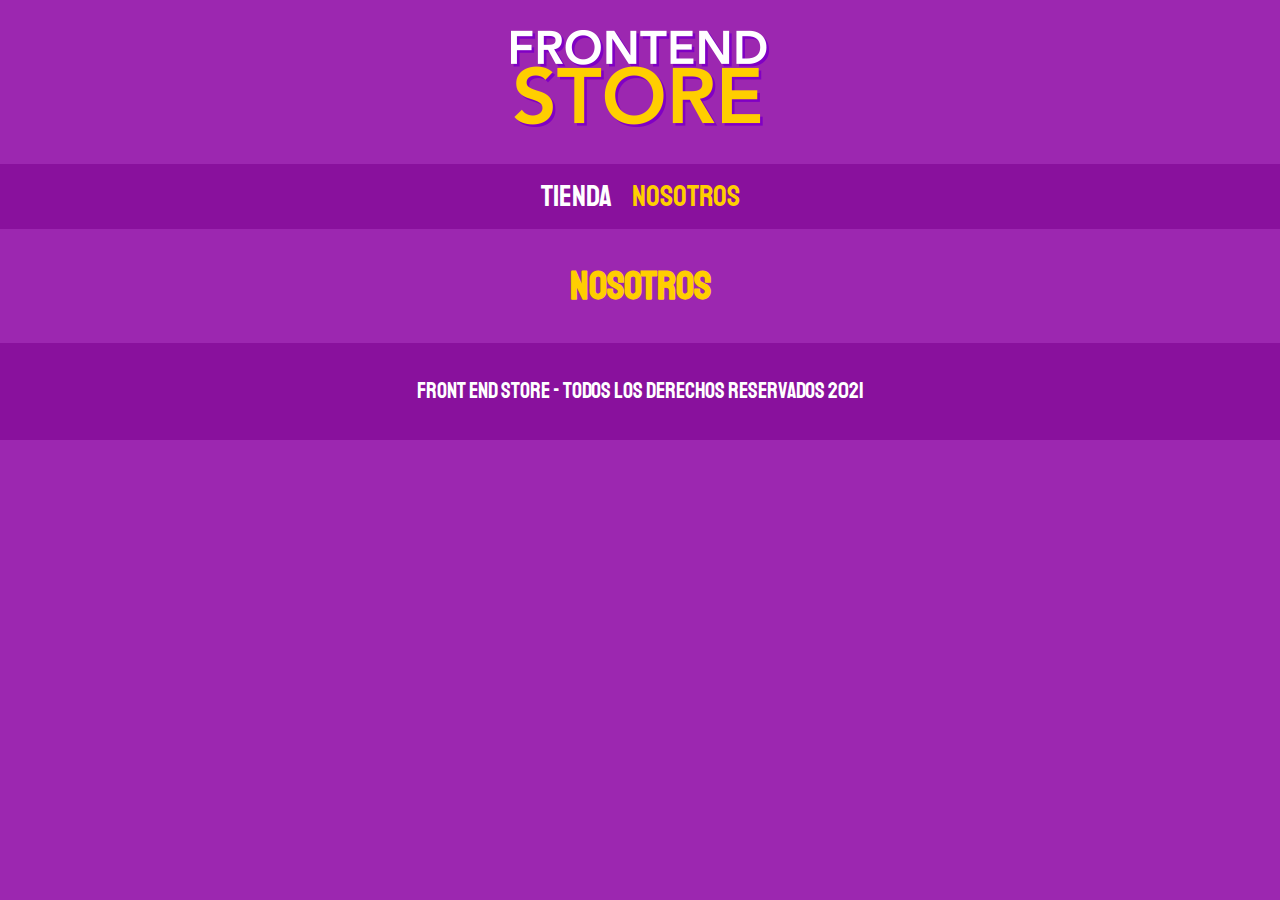
==== nosotros.html @ b80949f5 "store html" ====
<!DOCTYPE html>
<html lang="en">
<head>
    <meta charset="UTF-8">
    <meta http-equiv="X-UA-Compatible" content="IE=edge">
    <meta name="viewport" content="width=device-width, initial-scale=1.0">
    <title>FrontEnd Store</title>
    <link rel="stylesheet" href="css/normalize.css">
    <link rel="stylesheet" href="css/style.css">
    <link rel="preconnect" href="https://fonts.gstatic.com">
    <link href="https://fonts.googleapis.com/css2?family=Staatliches&display=swap" rel="stylesheet">
</head>
<body>
    <header class="header">
        <a href="index.html">
            <img class="header__logo" src="img/logo.png" alt="Logotipo">
        </a>
    </header>

    <nav class="navegacion">
        <a class="navegacion__enlace " href="index.html">Tienda</a>
        <a class="navegacion__enlace navegacion__enlace--activo" href="nosotros.html">Nosotros</a>
    </nav>

    <main class="contenedor">
        <h1>Nosotros</h1>
    </main>

    <footer class="footer">
        <p class="footer__texto">Front End Store - Todos los derechos reservados 2021</p>
    </footer>
</body>
</html>
---- css/style.css ----
:root {
    --primario:#9C27B0;
    --primarioOscuro:#89119D;
    --secundario:#FFCE00;
    --secundarioOscuro:rgb(233,187,2);
    --blanco:#FFF;
    --negro:#000;

    --fuentePrincipal: 'Staatliches', cursive;
}

html {
    box-sizing: border-box;
    font-size: 62.5%;
}

*,*:before,*:after {
    box-sizing: inherit;
}

/* Globales */ 
body {
    background-color: var(--primario);
    font-size: 1.6rem;
    line-height: 1.5;
}

p {
    font-size: 1.8rem;
    font-family: Arial, Helvetica, sans-serif;
    color: var(--blanco);
}

a {
    text-decoration: none;
}

img {
    max-width: 100%;
}

.contenedor {
    max-width: 120rem;
    margin:0 auto;
}

h1,h2,h3 {
    text-align: center;
    color: var(--secundario);
    font-family: var(--fuentePrincipal);
}

h1 { font-size: 4rem;}

h2 {font-size: 3.2rem;}

h3 {font-size: 2.4rem;}


/** Header **/
.header {
    display: flex;
    justify-content: center;
}

.header__logo {
    margin: 3rem 0;
}

/** Navegacion **/

.navegacion {
    background-color: var(--primarioOscuro);
    padding: 1rem 0;
    display: flex;
    justify-content: center;
    gap:2rem; /* nueva forma de agregar espacio */ 
}

.navegacion__enlace {
    font-family: var(--fuentePrincipal);
    color: var(--blanco);
    font-size: 3rem;
    /*margin-right: 2rem;*/
}

/* .navegacion__enlace:last-of-type {
    margin-right: 0;
} */

.navegacion__enlace:hover,
.navegacion__enlace--activo {
    color: var(--secundario);
}

.footer {
    background-color: var(--primarioOscuro);
    padding: 1rem 0;
    margin-top: 2rem;
}

.footer__texto {
    font-family: var(--fuentePrincipal);
    text-align: center;
    font-size: 2.2rem;
}

/** Grid **/

.grid {
    display:grid;
    grid-template-columns: repeat(3,1fr);
    gap: 2rem;
}


/** Productos **/
.producto {
    background-color: var(--primarioOscuro);
    padding: 1rem;
    
}

.producto__imagen {
    width: 100%;
}

.producto__nombre {
    font-size: 4rem;
}

.producto__precio {
    font-size: 2.8rem;
    color: var(--secundario)
}

.producto__nombre,
.producto__precio{
    font-family: var(--fuentePrincipal);
    margin:1rem 0;
    text-align: center;
}

/** Graficos **/

.grafico {
    min-height: 30rem;
    background-repeat: no-repeat;
    background-size: cover;
}

.grafico--camisas {
    grid-row: 2 / 3;
    grid-column: 1/3;
    background-image: url(../img/grafico1.jpg);
    
}

.grafico--node {
    grid-row: 5/6;
    grid-column: 2 / 4;
    background-image: url(../img/grafico2.jpg);
    
}

@media(max-width:768px){
    .grid {
        display:grid;
        grid-template-columns: repeat(2,1fr);
        gap: 2rem;
    }

    .grafico--camisas {
        grid-column: 1/3;
    }

    .grafico--node {
        grid-row: 8/9;
        grid-column: 1/3;
    }
}
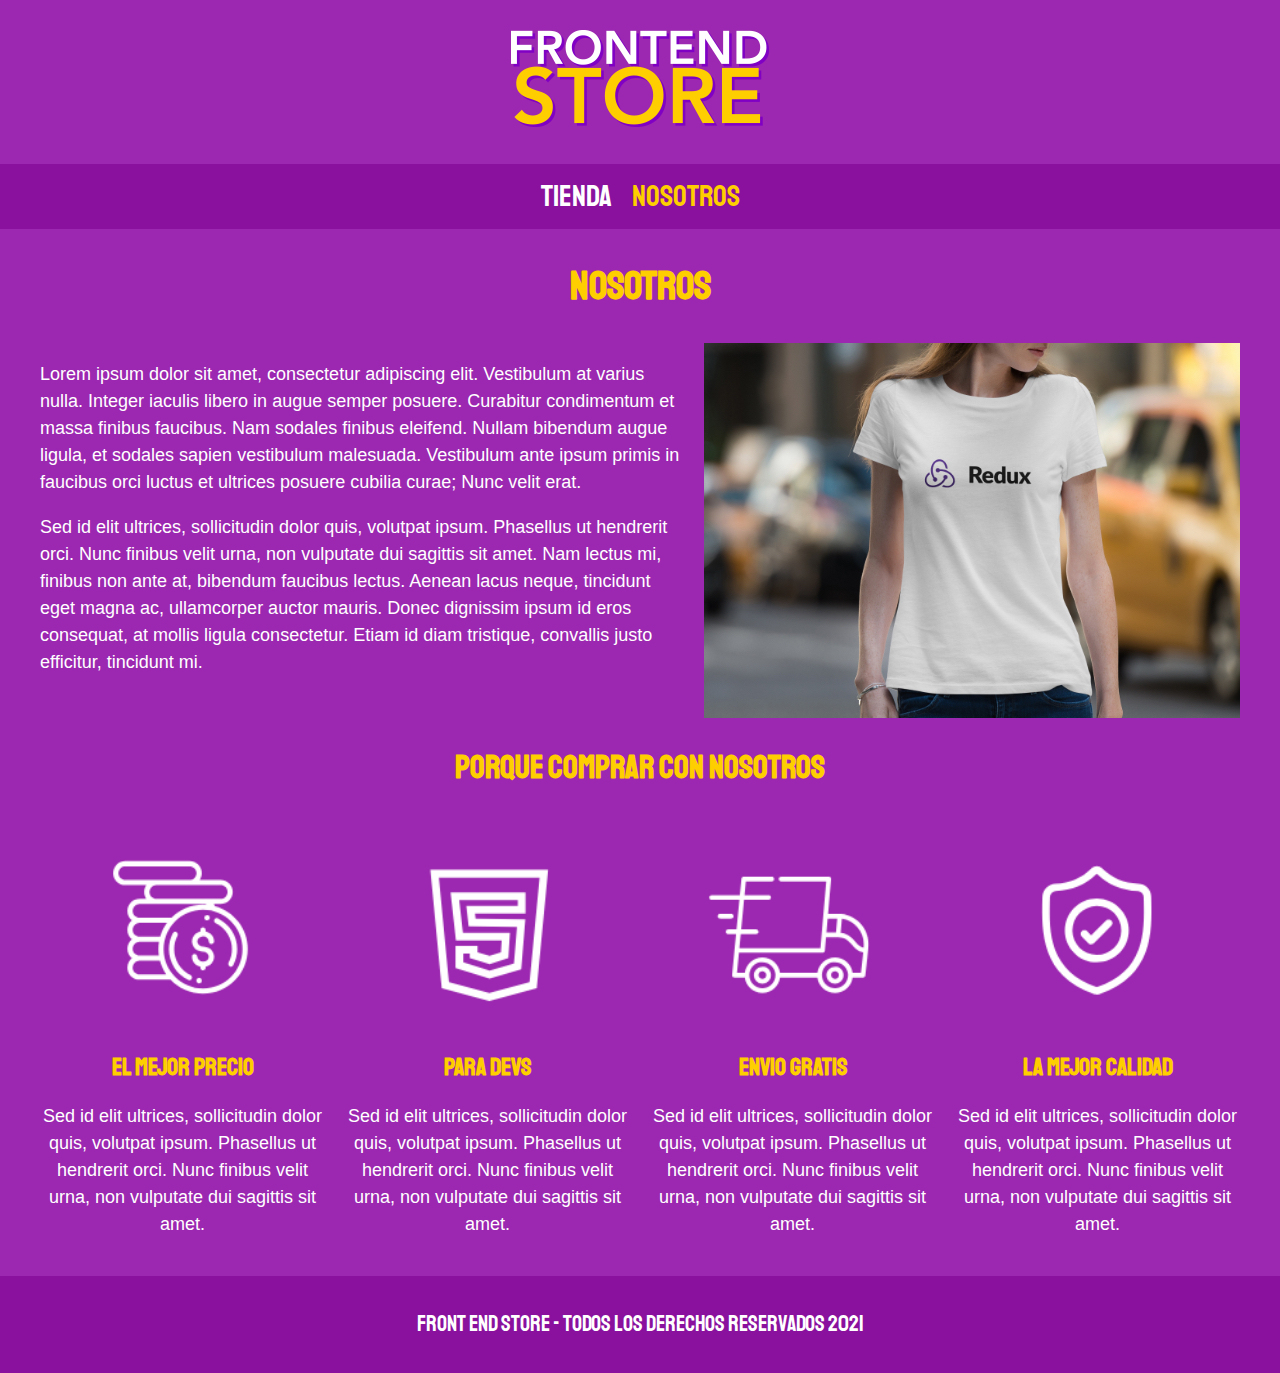
==== commit b08fc1a3: "store almost ready" ====
--- a/nosotros.html
+++ b/nosotros.html
@@ -24,8 +24,63 @@
 
     <main class="contenedor">
         <h1>Nosotros</h1>
+        <div class="nosotros">
+            <div class="nosotros__contenido">
+                <p>
+                    Lorem ipsum dolor sit amet, consectetur adipiscing elit. Vestibulum at varius nulla. Integer iaculis libero in augue 
+                    semper posuere. Curabitur condimentum et massa finibus faucibus. Nam sodales finibus eleifend. Nullam bibendum augue ligula, 
+                    et sodales sapien vestibulum malesuada. Vestibulum ante ipsum primis in faucibus orci luctus et ultrices posuere 
+                    cubilia curae; Nunc velit erat.
+                </p> 
+                <p>
+                    Sed id elit ultrices, sollicitudin dolor quis, volutpat ipsum. Phasellus ut hendrerit orci. Nunc finibus velit urna, non 
+                    vulputate dui sagittis sit amet. Nam lectus mi, finibus non ante at, bibendum faucibus lectus. Aenean lacus neque, tincidunt eget magna 
+                    ac, ullamcorper auctor mauris. Donec dignissim ipsum id eros consequat, at mollis ligula consectetur. Etiam id diam tristique,
+                    convallis justo efficitur, tincidunt mi.
+                </p>
+            </div>
+            <img src="img/nosotros.jpg" alt="imagen nosotros" class="nosotros__imagen">
+            
+        </div>
     </main>
+    <section class="contenedor comprar">
+        <h2 class="comprar__titulo">Porque comprar con nosotros</h2>
+        <div class="bloques">
+            <div class="bloque">
+                <img class="bloque__imagen" src="img/icono_1.png" alt="porque comprar">
+                <h3 class="bloque__titulo">El Mejor Precio</h3>
+                <p>
+                    Sed id elit ultrices, sollicitudin dolor quis, volutpat ipsum. Phasellus ut hendrerit orci. Nunc finibus velit urna, non 
+                    vulputate dui sagittis sit amet.
+                </p>
+            </div>
+            <div class="bloque">
+                <img class="bloque__imagen" src="img/icono_2.png" alt="porque comprar">
+                <h3 class="bloque__titulo">Para Devs</h3>
+                <p>
+                    Sed id elit ultrices, sollicitudin dolor quis, volutpat ipsum. Phasellus ut hendrerit orci. Nunc finibus velit urna, non 
+                    vulputate dui sagittis sit amet.
+                </p>
+            </div>
+            <div class="bloque">
+                <img class="bloque__imagen" src="img/icono_3.png" alt="porque comprar">
+                <h3 class="bloque__titulo">Envio Gratis</h3>
+                <p>
+                    Sed id elit ultrices, sollicitudin dolor quis, volutpat ipsum. Phasellus ut hendrerit orci. Nunc finibus velit urna, non 
+                    vulputate dui sagittis sit amet.
+                </p>
+            </div>
+            <div class="bloque">
+                <img class="bloque__imagen" src="img/icono_4.png" alt="porque comprar">
+                <h3 class="bloque__titulo">La Mejor Calidad</h3>
+                <p>
+                    Sed id elit ultrices, sollicitudin dolor quis, volutpat ipsum. Phasellus ut hendrerit orci. Nunc finibus velit urna, non 
+                    vulputate dui sagittis sit amet.
+                </p>
+            </div>
 
+        </div>
+    </section>
     <footer class="footer">
         <p class="footer__texto">Front End Store - Todos los derechos reservados 2021</p>
     </footer>
--- a/css/style.css
+++ b/css/style.css
@@ -163,6 +163,43 @@
     
 }
 
+
+/** Nosotros **/
+
+.nosotros {
+    display: grid;
+    grid-template-columns: repeat(2,auto);
+    column-gap: 2rem;
+    
+}
+
+.nosotros__contenido {
+
+}
+
+.nosotros__imagen {
+    
+}
+
+/** Bloques **/
+.bloques {
+    display: grid;
+    grid-template-columns: repeat(4,1fr);
+    gap: 2rem;
+}
+
+.bloque {
+    text-align: center;
+}
+
+.bloque__titulo {
+    margin: 0;
+}
+
+.bloque__imagen {
+    width: 100%;
+}
+
 @media(max-width:768px){
     .grid {
         display:grid;
@@ -178,5 +215,27 @@
         grid-row: 8/9;
         grid-column: 1/3;
     }
-}
-
+
+    .nosotros {
+        display: grid;
+        grid-template-rows: repeat(2,auto);
+        grid-template-columns: 1fr ;
+        
+    }
+
+    .nosotros__imagen {
+        grid-row: 1 / 2;
+        width: 100%;
+        
+    }
+
+    .nosotros__contenido {
+        grid-row: 2 / 3;
+        
+    }
+
+    .bloques {
+        grid-template-columns: repeat(2,1fr);
+    }
+}
+
